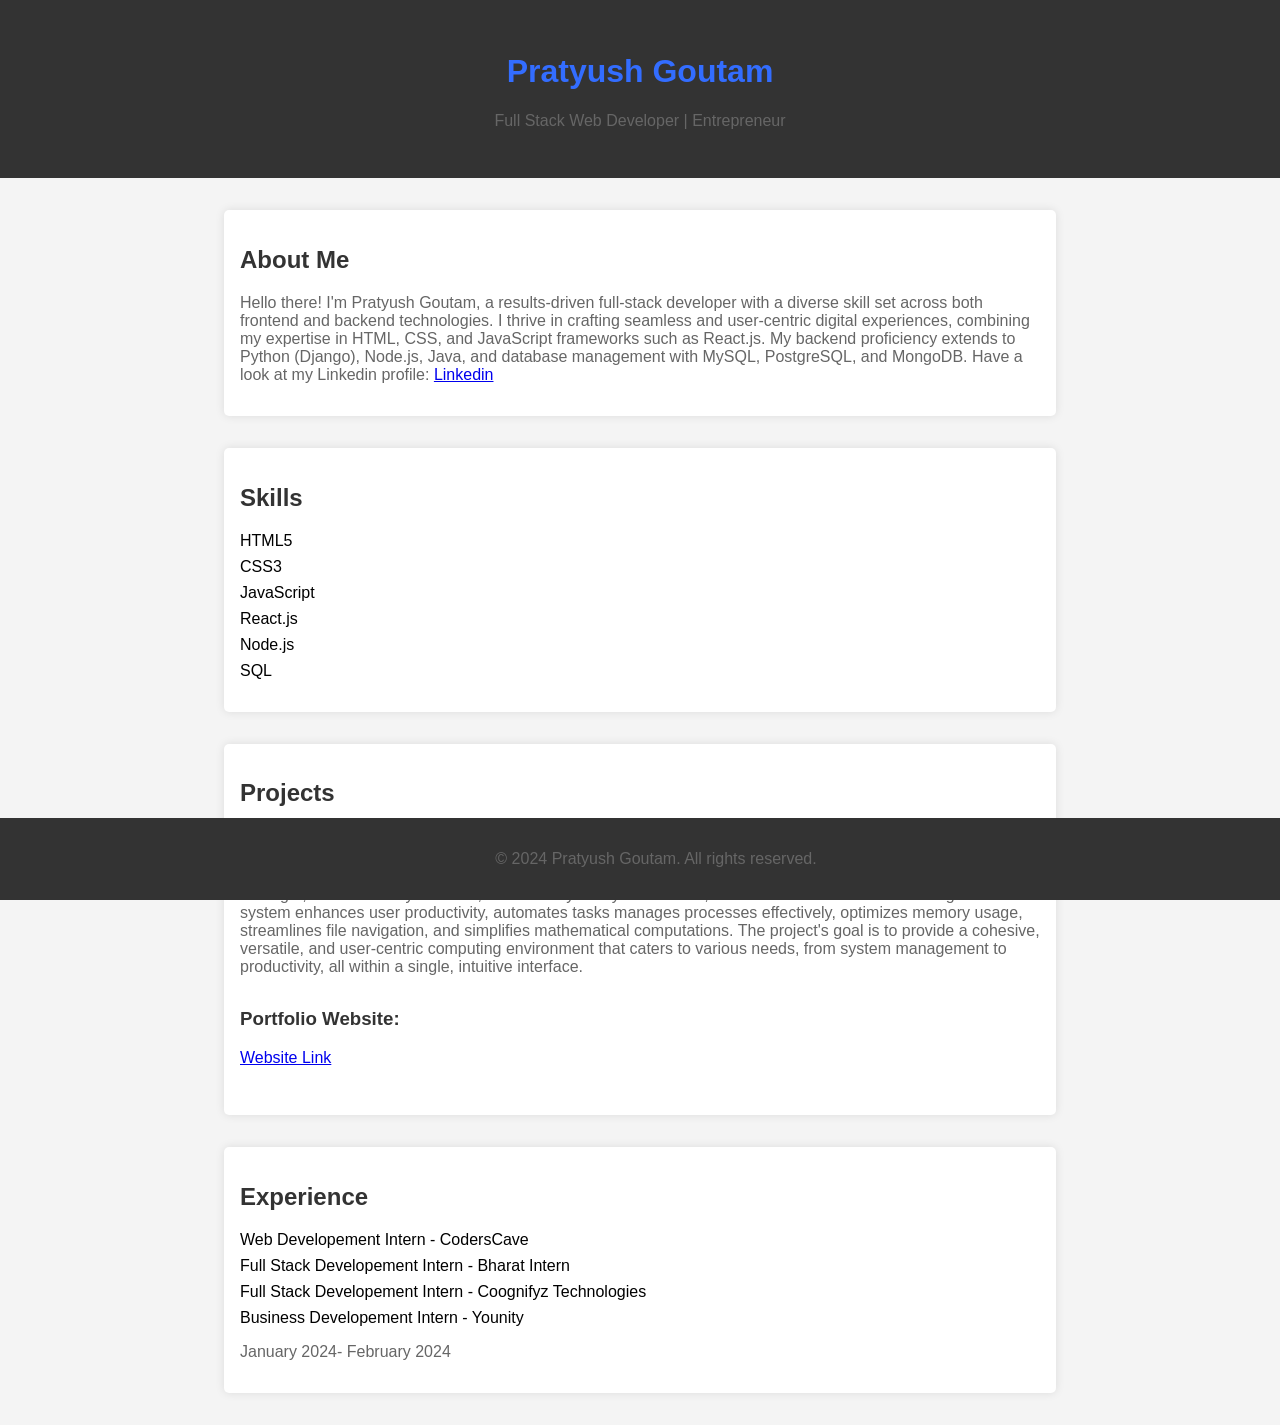
==== Task 1/index.html @ f268b92d "Create index.html" ====
<!DOCTYPE html>
<html lang="en">

<head>
    <meta charset="UTF-8">
    <meta name="viewport" content="width=device-width, initial-scale=1.0">
    <title>The Pratyush Goutam</title>
    <style>
        body {
            font-family: 'Arial', sans-serif;
            margin: 0;
            padding: 0;
            box-sizing: border-box;
            background-color: #f4f4f4;
        }

        header {
            background-color: #333;
            color: white;
            text-align: center;
            padding: 2rem;
        }

        section {
            max-width: 800px;
            margin: 2rem auto;
            padding: 1rem;
            background-color: white;
            border-radius: 5px;
            box-shadow: 0 0 10px rgba(0, 0, 0, 0.1);
        }

        h1,
        h2,
        h3 {
            color: #333;
        }

        p {
            color: #666;
        }

        ul {
            list-style-type: none;
            padding: 0;
        }

        li {
            margin-bottom: 0.5rem;
        }

        .project {
            margin-bottom: 2rem;
        }

        footer {
            background-color: #333;
            color: white;
            text-align: center;
            padding: 1rem;
            position: fixed;
            bottom: 0;
            width: 100%;
        }
    </style>
</head>

<body>
    <header>
        <h1 style="color: #336dff;">Pratyush Goutam</h1>
        <p>Full Stack Web Developer | Entrepreneur</p>
    </header>

    <section>
        <h2>About Me</h2>
        <p>
            Hello there! I'm Pratyush Goutam, a results-driven full-stack developer with a diverse skill set across both frontend and backend technologies. I thrive in crafting seamless and user-centric digital experiences, combining my expertise in HTML, CSS, and JavaScript frameworks such as React.js. My backend proficiency extends to Python (Django), Node.js, Java, and database management with MySQL, PostgreSQL, and MongoDB. Have a look at my Linkedin profile:
            <a href="https://www.linkedin.com/in/pratyush-goutam-387837250/">Linkedin</a>
        </p>
    </section>

    <section>
        <h2>Skills</h2>
        <ul>
            <li>HTML5</li>
            <li>CSS3</li>
            <li>JavaScript</li>
            <li>React.js</li>
            <li>Node.js</li>
            <li>SQL</li>
            <!-- Add more skills as needed -->
        </ul>
    </section>

    <section>
        <h2>Projects</h2>

        <div class="project">
            <h3>Omni OS:</h3>
            <p>The 5-in-1 OS project aims to develop a comprehensive operating system with a simple shell, efficient process manager, smart memory allocator, user-friendly file system viewer, and a built-in calculator. This integrated system enhances user productivity, automates tasks manages processes effectively, optimizes memory usage, streamlines file navigation, and simplifies mathematical computations. The project's goal is to provide a cohesive, versatile, and user-centric computing environment that caters to various needs, from system management to productivity, all within a single, intuitive interface.</p>
        </div>

        <div class="project">
            <h3>Portfolio Website:</h3>
            <a href="https://pratg5935.wixsite.com/myweb">Website Link</a>
        <!-- Add more projects as needed -->
    </section>

    <section>
        <h2>Experience</h2>
        <ul>
            <li>Web Developement Intern - CodersCave</li>
            <li>Full Stack Developement Intern - Bharat Intern</li>
            <li>Full Stack Developement Intern - Coognifyz Technologies</li>
            <li>Business Developement Intern - Younity</li>
        </ul>
        <p>January 2024- February 2024</p>
    </section>

    <footer>
        <p>&copy; 2024 Pratyush Goutam. All rights reserved.</p>
    </footer>

</body>

</html>
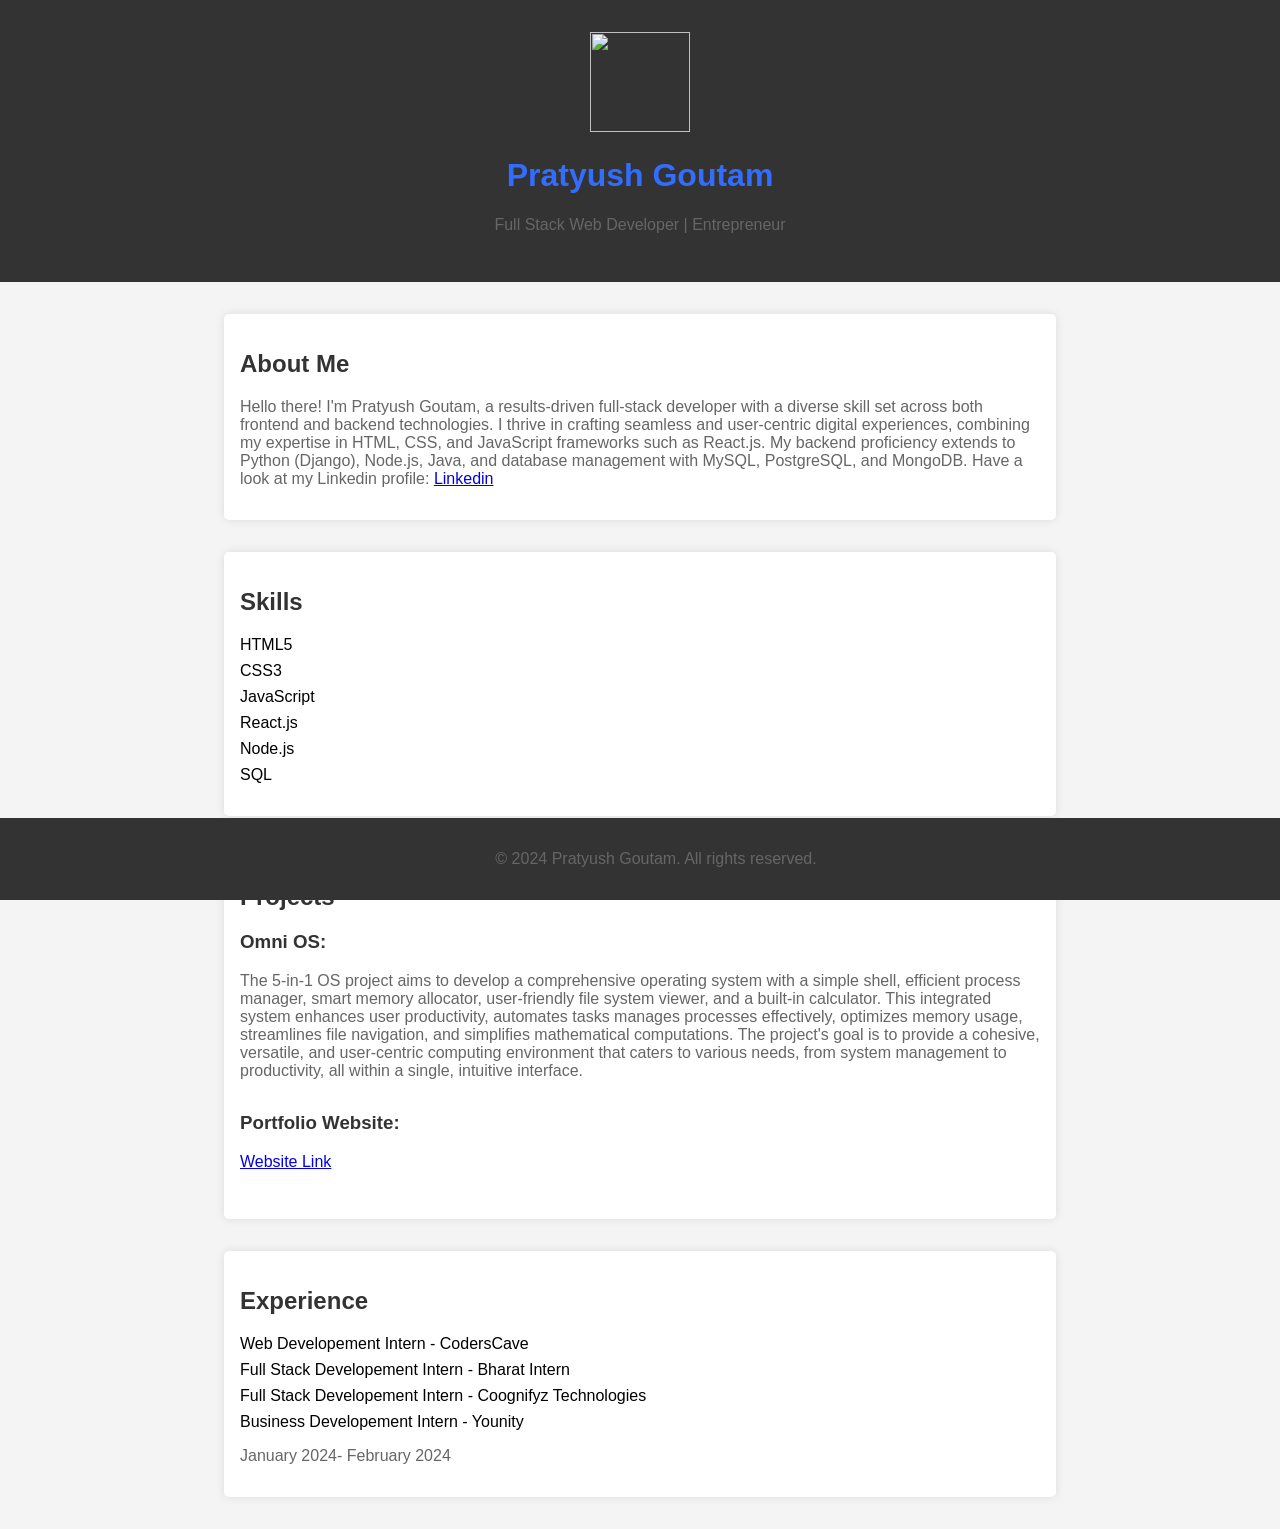
==== commit 5ab4c957: "Update index.html" ====
--- a/Task 1/index.html
+++ b/Task 1/index.html
@@ -67,6 +67,7 @@
 
 <body>
     <header>
+        <img src="hh.jpg" height="100" width="100">
         <h1 style="color: #336dff;">Pratyush Goutam</h1>
         <p>Full Stack Web Developer | Entrepreneur</p>
     </header>
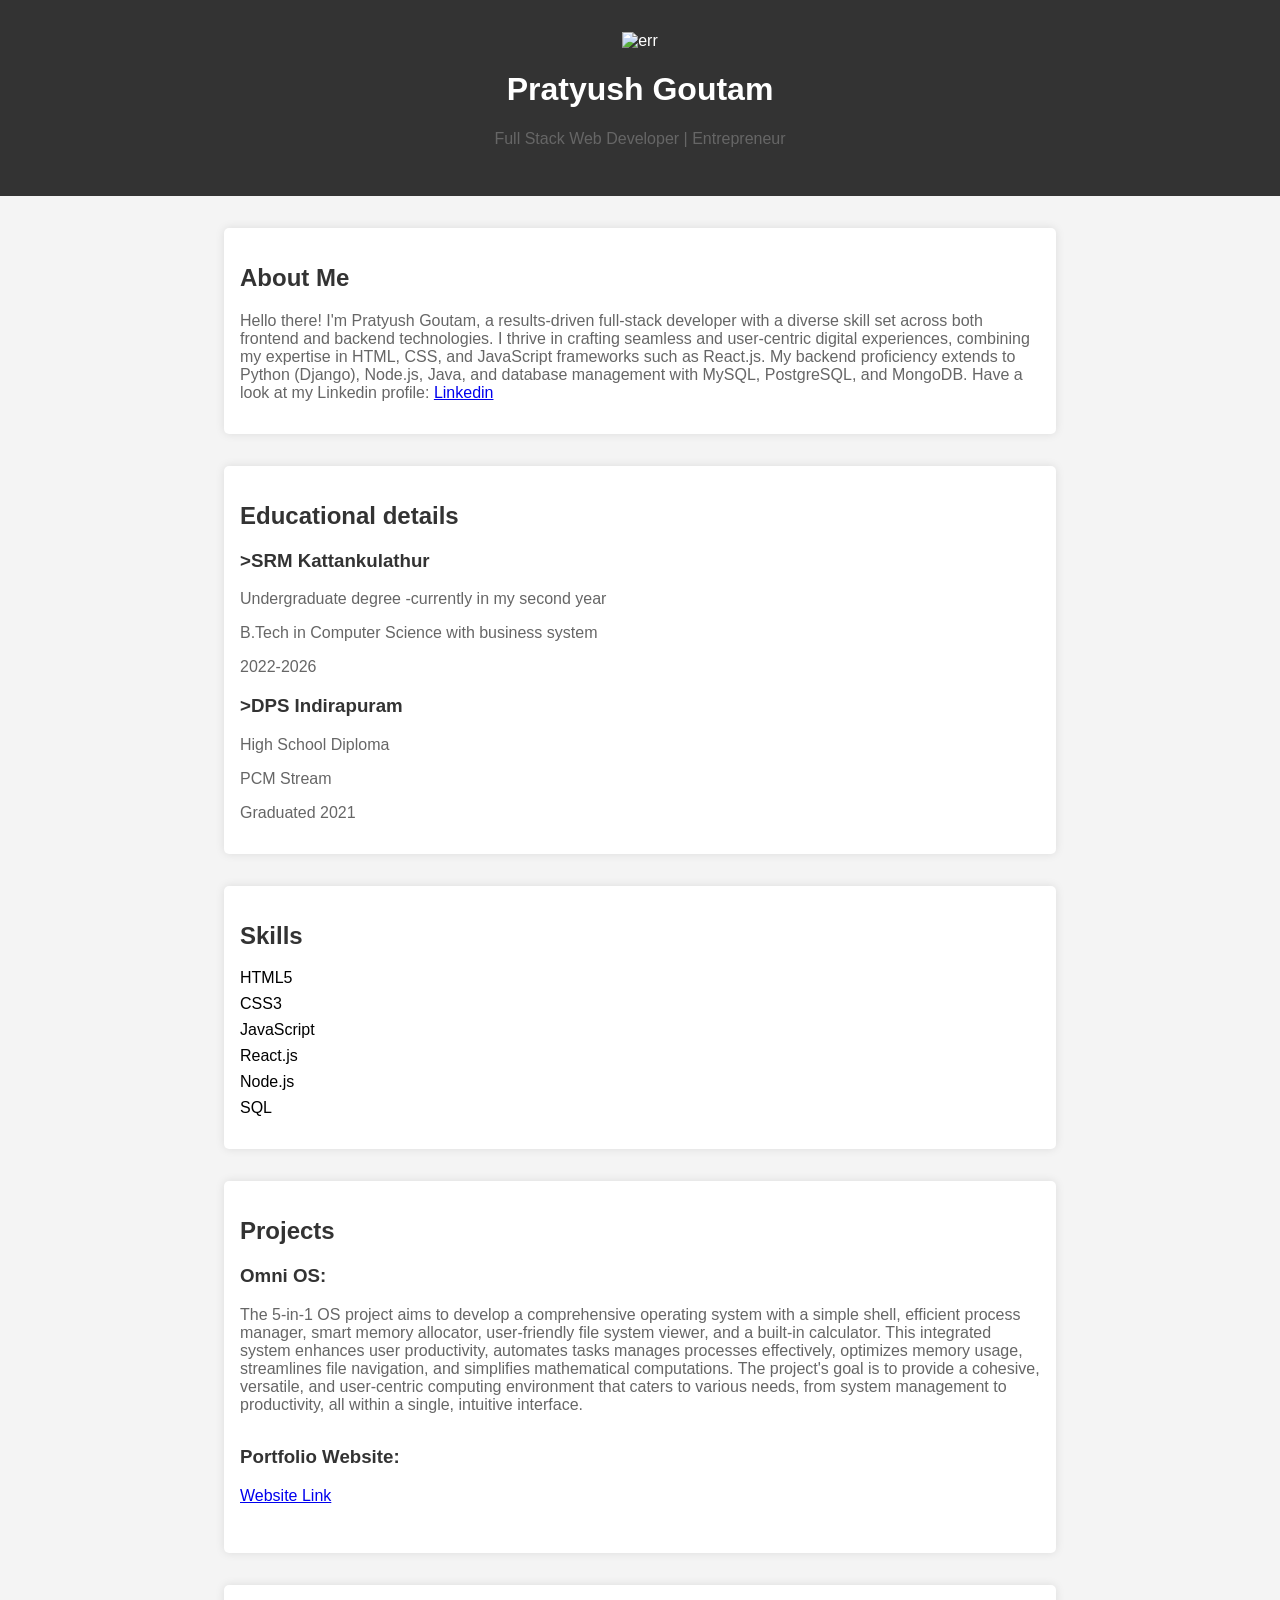
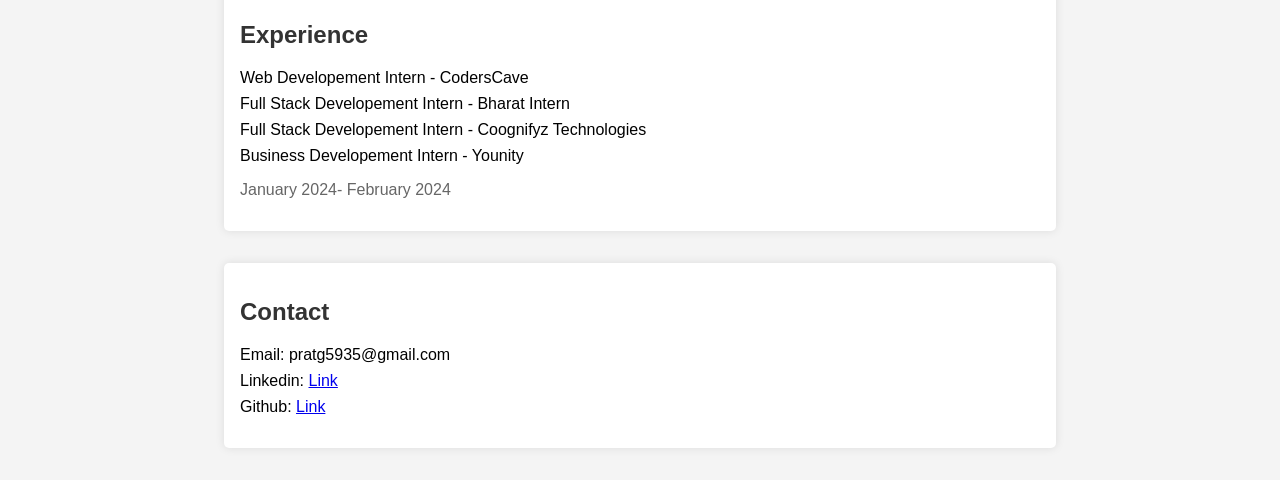
==== commit 5a159da3: "Update index.html" ====
--- a/Task 1/index.html
+++ b/Task 1/index.html
@@ -67,17 +67,27 @@
 
 <body>
     <header>
-        <img src="hh.jpg" height="100" width="100">
-        <h1 style="color: #336dff;">Pratyush Goutam</h1>
+        <img src="hht.jpg" height="100" width="100" alt="err">
+        <h1 style="color: white;">Pratyush Goutam</h1>
         <p>Full Stack Web Developer | Entrepreneur</p>
     </header>
 
     <section>
         <h2>About Me</h2>
-        <p>
-            Hello there! I'm Pratyush Goutam, a results-driven full-stack developer with a diverse skill set across both frontend and backend technologies. I thrive in crafting seamless and user-centric digital experiences, combining my expertise in HTML, CSS, and JavaScript frameworks such as React.js. My backend proficiency extends to Python (Django), Node.js, Java, and database management with MySQL, PostgreSQL, and MongoDB. Have a look at my Linkedin profile:
-            <a href="https://www.linkedin.com/in/pratyush-goutam-387837250/">Linkedin</a>
+        <p>Hello there! I'm Pratyush Goutam, a results-driven full-stack developer with a diverse skill set across both frontend and backend technologies. I thrive in crafting seamless and user-centric digital experiences, combining my expertise in HTML, CSS, and JavaScript frameworks such as React.js. My backend proficiency extends to Python (Django), Node.js, Java, and database management with MySQL, PostgreSQL, and MongoDB. Have a look at my Linkedin profile: <a href="https://www.linkedin.com/in/pratyush-goutam-387837250/">Linkedin</a>
         </p>
+    </section>
+
+    <section>
+        <h2>Educational details</h2>
+        <h3>>SRM Kattankulathur</h3>
+        <p>Undergraduate degree -currently in my second year</p>
+        <p>B.Tech in Computer Science with business system</p>
+        <p>2022-2026</p>
+        <h3>>DPS Indirapuram</h3>
+        <p>High School Diploma</p>
+        <p>PCM Stream</p>
+        <p>Graduated 2021</p>
     </section>
 
     <section>
@@ -118,9 +128,14 @@
         <p>January 2024- February 2024</p>
     </section>
 
-    <footer>
-        <p>&copy; 2024 Pratyush Goutam. All rights reserved.</p>
-    </footer>
+    <section>
+        <h2>Contact</h2>
+        <ul>
+            <li>Email: pratg5935@gmail.com</li>
+            <li>Linkedin: <a href="https://www.linkedin.com/in/pratyush-goutam-387837250/">Link</a></li>
+            <li>Github: <a href="https://github.com/prat555/CodersCave/tree/main/Task%201">Link</a></li>
+        </ul>
+    </section>
 
 </body>
 
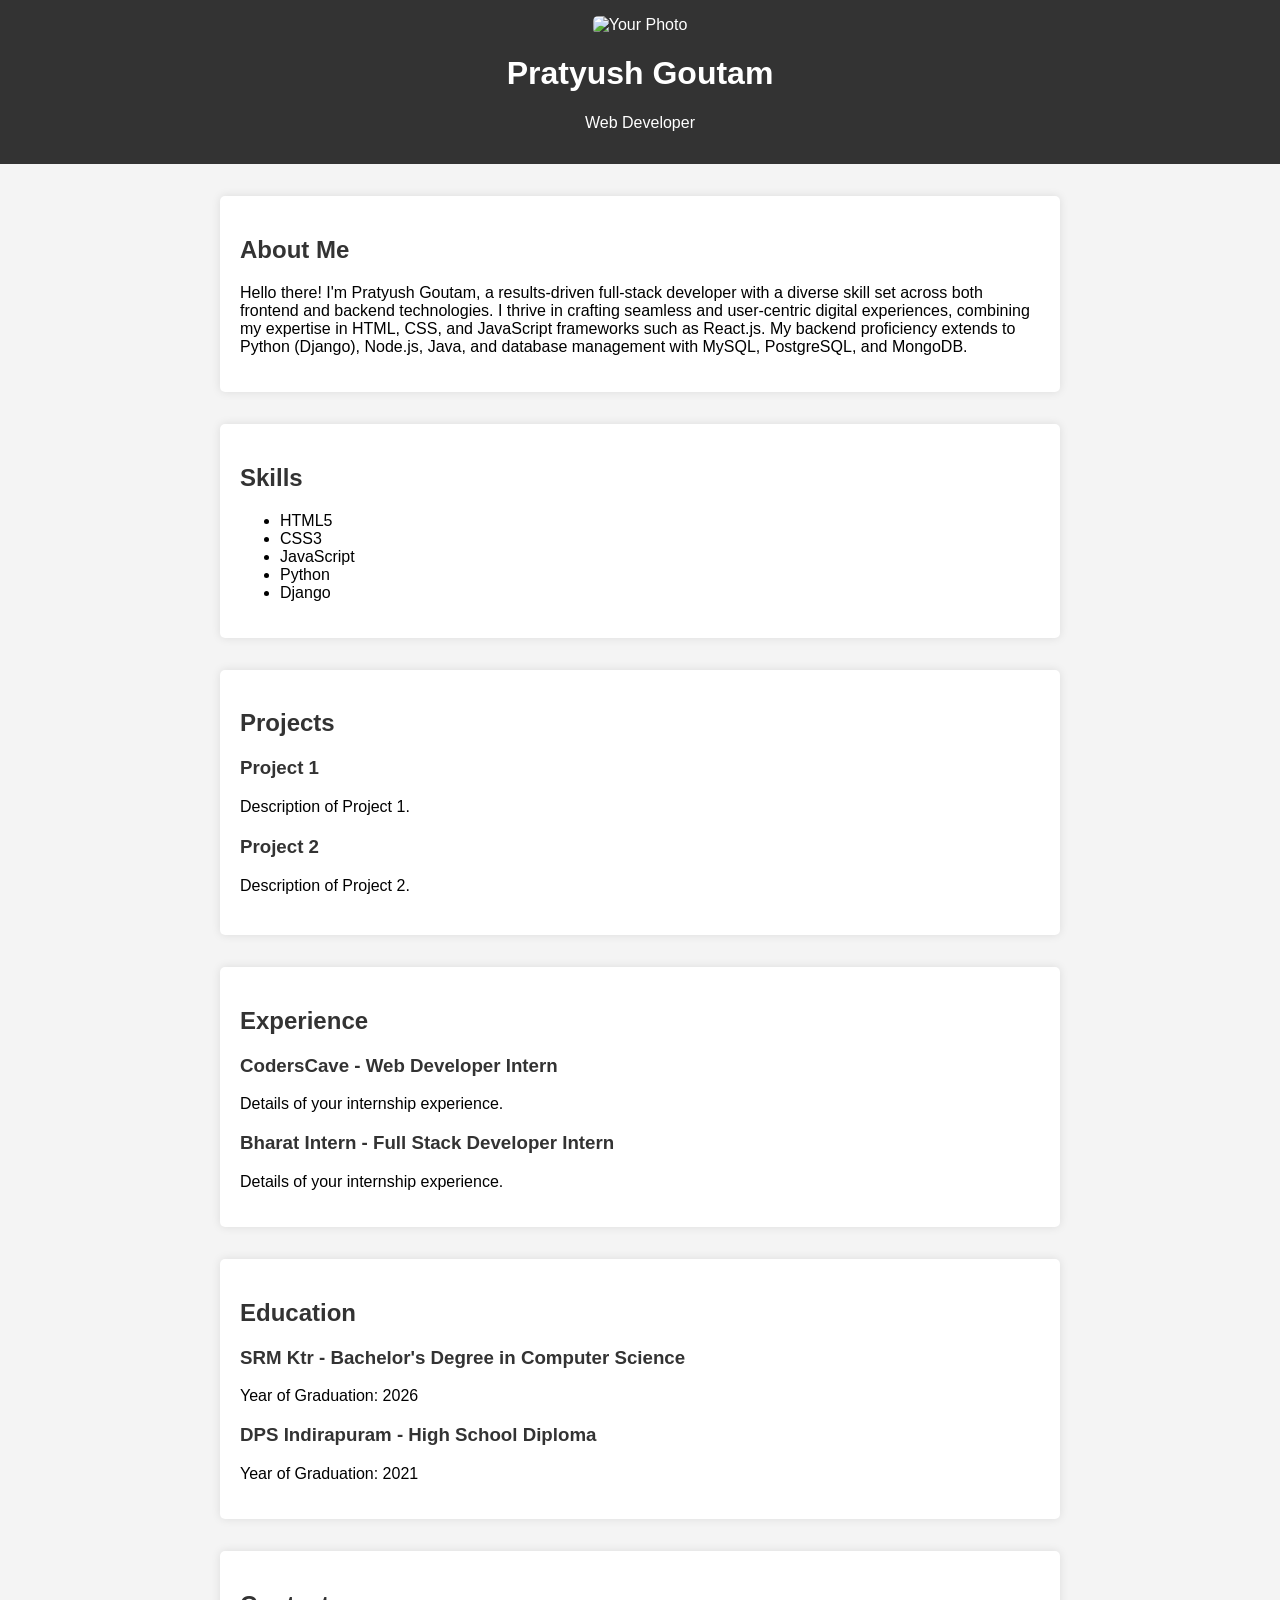
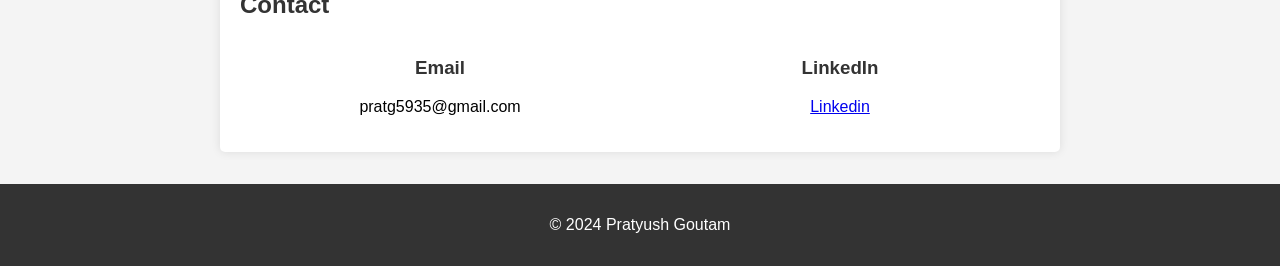
==== commit 6251706b: "Create index.html" ====
--- a/Task 1/index.html
+++ b/Task 1/index.html
@@ -1,93 +1,80 @@
 <!DOCTYPE html>
 <html lang="en">
-
 <head>
     <meta charset="UTF-8">
     <meta name="viewport" content="width=device-width, initial-scale=1.0">
-    <title>The Pratyush Goutam</title>
+    <title>Pratyush Goutam</title>
     <style>
         body {
             font-family: 'Arial', sans-serif;
             margin: 0;
             padding: 0;
-            box-sizing: border-box;
             background-color: #f4f4f4;
         }
 
         header {
             background-color: #333;
-            color: white;
+            color: #fff;
+            padding: 1em 0;
             text-align: center;
-            padding: 2rem;
         }
 
         section {
             max-width: 800px;
-            margin: 2rem auto;
-            padding: 1rem;
-            background-color: white;
+            margin: 2em auto;
+            padding: 20px;
+            background-color: #fff;
+            box-shadow: 0 0 10px rgba(0, 0, 0, 0.1);
             border-radius: 5px;
-            box-shadow: 0 0 10px rgba(0, 0, 0, 0.1);
         }
 
-        h1,
-        h2,
-        h3 {
+        h1{
+            color:#fff;
+        }
+
+        h2, h3 {
             color: #333;
         }
 
-        p {
-            color: #666;
-        }
-
-        ul {
-            list-style-type: none;
-            padding: 0;
-        }
-
-        li {
-            margin-bottom: 0.5rem;
-        }
-
         .project {
-            margin-bottom: 2rem;
+            margin-bottom: 20px;
         }
 
         footer {
+            text-align: center;
+            padding: 1em 0;
             background-color: #333;
-            color: white;
+            color: #fff;
+        }
+
+        .contact {
+            display: flex;
+            justify-content: space-between;
+            margin-top: 20px;
+        }
+
+        .contact div {
+            flex: 1;
             text-align: center;
-            padding: 1rem;
-            position: fixed;
-            bottom: 0;
-            width: 100%;
+        }
+        header img{
+            max-width: 10%;
+            border-radius: 5px;
         }
     </style>
 </head>
-
 <body>
     <header>
-        <img src="hht.jpg" height="100" width="100" alt="err">
-        <h1 style="color: white;">Pratyush Goutam</h1>
-        <p>Full Stack Web Developer | Entrepreneur</p>
+        <img src="gg.jpg" alt="Your Photo" class="img-fluid">
+        <h1>Pratyush Goutam</h1>
+        <p>Web Developer</p>
     </header>
 
     <section>
         <h2>About Me</h2>
-        <p>Hello there! I'm Pratyush Goutam, a results-driven full-stack developer with a diverse skill set across both frontend and backend technologies. I thrive in crafting seamless and user-centric digital experiences, combining my expertise in HTML, CSS, and JavaScript frameworks such as React.js. My backend proficiency extends to Python (Django), Node.js, Java, and database management with MySQL, PostgreSQL, and MongoDB. Have a look at my Linkedin profile: <a href="https://www.linkedin.com/in/pratyush-goutam-387837250/">Linkedin</a>
+        <p>
+            Hello there! I'm Pratyush Goutam, a results-driven full-stack developer with a diverse skill set across both frontend and backend technologies. I thrive in crafting seamless and user-centric digital experiences, combining my expertise in HTML, CSS, and JavaScript frameworks such as React.js. My backend proficiency extends to Python (Django), Node.js, Java, and database management with MySQL, PostgreSQL, and MongoDB. 
         </p>
-    </section>
-
-    <section>
-        <h2>Educational details</h2>
-        <h3>>SRM Kattankulathur</h3>
-        <p>Undergraduate degree -currently in my second year</p>
-        <p>B.Tech in Computer Science with business system</p>
-        <p>2022-2026</p>
-        <h3>>DPS Indirapuram</h3>
-        <p>High School Diploma</p>
-        <p>PCM Stream</p>
-        <p>Graduated 2021</p>
     </section>
 
     <section>
@@ -96,47 +83,58 @@
             <li>HTML5</li>
             <li>CSS3</li>
             <li>JavaScript</li>
-            <li>React.js</li>
-            <li>Node.js</li>
-            <li>SQL</li>
+            <li>Python</li>
+            <li>Django</li>
             <!-- Add more skills as needed -->
         </ul>
     </section>
 
     <section>
         <h2>Projects</h2>
-
         <div class="project">
-            <h3>Omni OS:</h3>
-            <p>The 5-in-1 OS project aims to develop a comprehensive operating system with a simple shell, efficient process manager, smart memory allocator, user-friendly file system viewer, and a built-in calculator. This integrated system enhances user productivity, automates tasks manages processes effectively, optimizes memory usage, streamlines file navigation, and simplifies mathematical computations. The project's goal is to provide a cohesive, versatile, and user-centric computing environment that caters to various needs, from system management to productivity, all within a single, intuitive interface.</p>
+            <h3>Project 1</h3>
+            <p>Description of Project 1.</p>
         </div>
-
         <div class="project">
-            <h3>Portfolio Website:</h3>
-            <a href="https://pratg5935.wixsite.com/myweb">Website Link</a>
+            <h3>Project 2</h3>
+            <p>Description of Project 2.</p>
+        </div>
         <!-- Add more projects as needed -->
     </section>
 
     <section>
         <h2>Experience</h2>
-        <ul>
-            <li>Web Developement Intern - CodersCave</li>
-            <li>Full Stack Developement Intern - Bharat Intern</li>
-            <li>Full Stack Developement Intern - Coognifyz Technologies</li>
-            <li>Business Developement Intern - Younity</li>
-        </ul>
-        <p>January 2024- February 2024</p>
+        <h3>CodersCave - Web Developer Intern</h3>
+        <p>Details of your internship experience.</p>
+        <h3>Bharat Intern - Full Stack Developer Intern</h3>
+        <p>Details of your internship experience.</p>
+    </section>
+
+    <section>
+        <h2>Education</h2>
+        <h3>SRM Ktr - Bachelor's Degree in Computer Science</h3>
+        <p>Year of Graduation: 2026</p>
+        <h3>DPS Indirapuram - High School Diploma</h3>
+        <p>Year of Graduation: 2021</p>
     </section>
 
     <section>
         <h2>Contact</h2>
-        <ul>
-            <li>Email: pratg5935@gmail.com</li>
-            <li>Linkedin: <a href="https://www.linkedin.com/in/pratyush-goutam-387837250/">Link</a></li>
-            <li>Github: <a href="https://github.com/prat555/CodersCave/tree/main/Task%201">Link</a></li>
-        </ul>
+        <div class="contact">
+            <div>
+                <h3>Email</h3>
+                <p>pratg5935@gmail.com</p>
+            </div>
+            <div>
+                <h3>LinkedIn</h3>
+                <p><a href="https://www.linkedin.com/in/pratyush-goutam-387837250/">Linkedin</a></p>
+            </div>
+            <!-- Add more contact information as needed -->
+        </div>
     </section>
 
+    <footer>
+        <p>&copy; 2024 Pratyush Goutam</p>
+    </footer>
 </body>
-
 </html>
